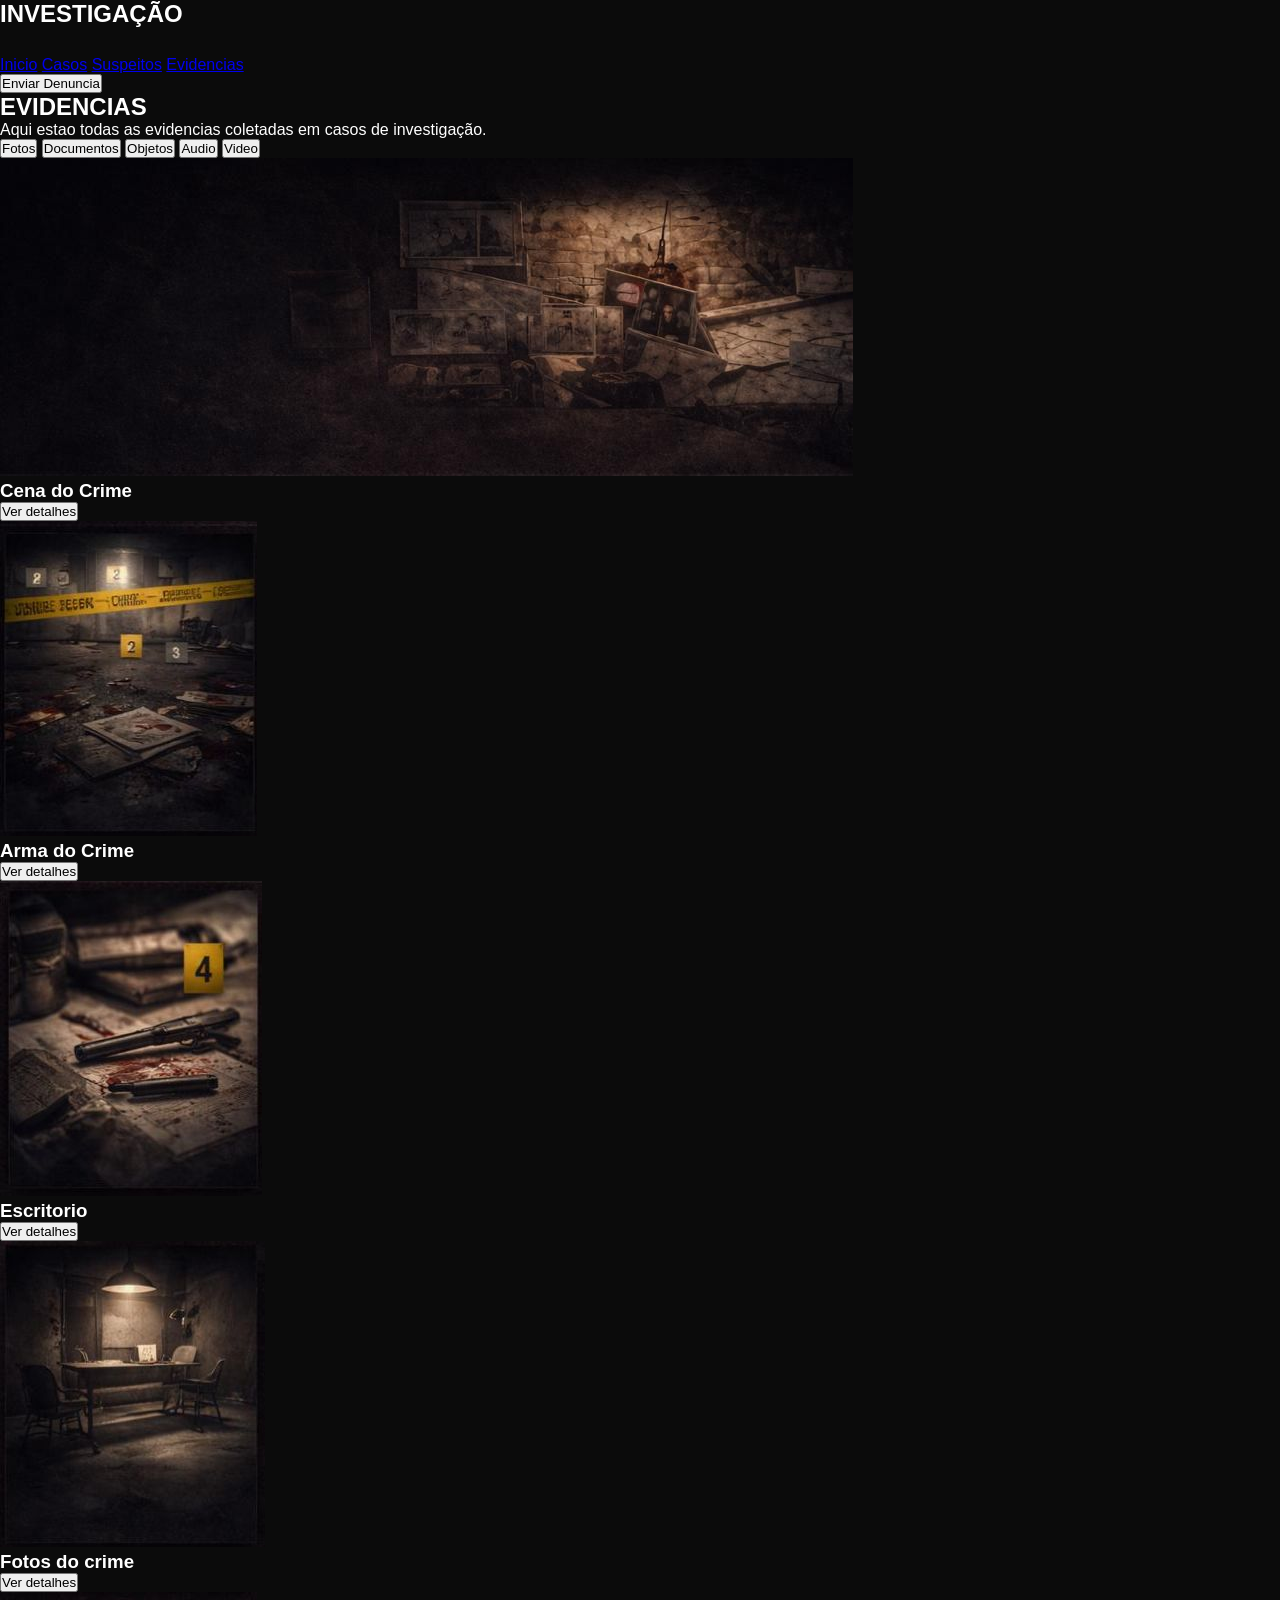
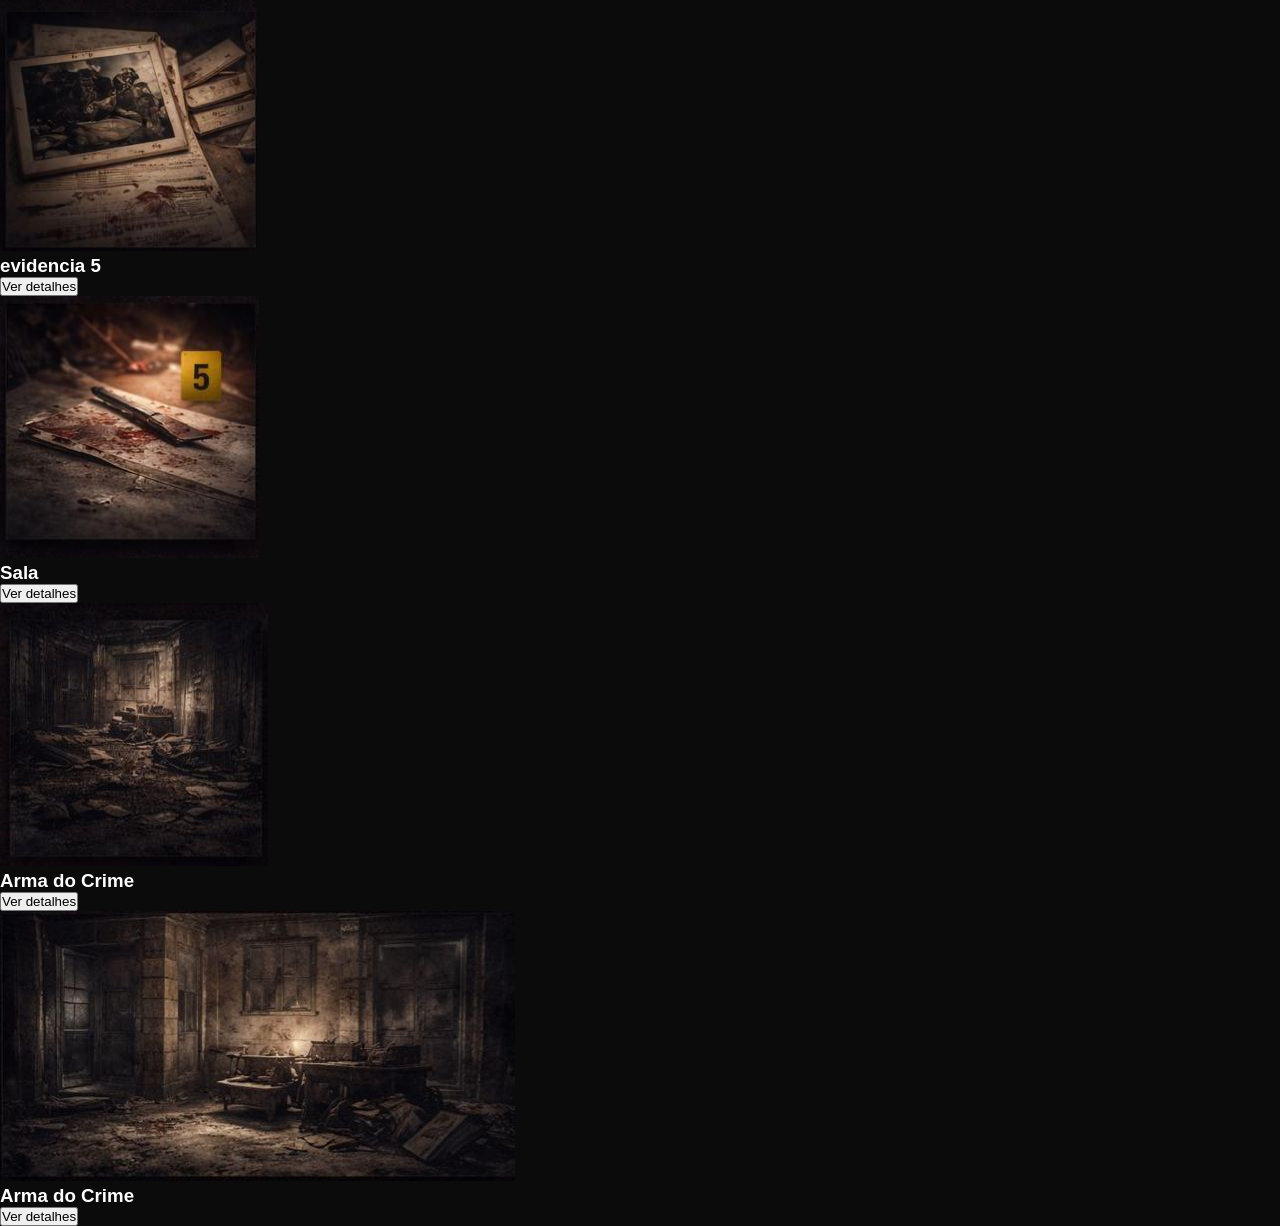
==== evidencia.html @ bacdf621 "." ====
<!DOCTYPE html>
<html lang="pt-br">
<head>
    <meta charset="UTF-8">
    <meta name="viewport" content="width=device-width, initial-scale=1.0">
    <title>Evidências</title>
    <link rel="stylesheet" href="style.css">
</head>
<body>  

    <header class="header">
        <h2> INVESTIGAÇÃO <span> <BR></BR></span></h2>
        <nav>
            <a href="#">Inicio</a>
            <a href="#"> Casos</a>
            <a href="#"> Suspeitos</a>
            <a href="#"> Evidencias</a>
        </nav>
        <button class="btn-topo">Enviar Denuncia</button>
    </header>

    <section class="hero">
        <div class="hero-content">
            <h1>EVIDENCIAS</h1>
            <p>Aqui estao todas as evidencias coletadas em casos de investigação.</p>
        </div>
    </section>

    <div class="filtros">
        <button class="active">Fotos</button>
        <button> Documentos</button>
        <button>Objetos</button>
        <button> Audio</button>
        <button> Video </button>
    </div>

    <section class="grid">

        <div class ="card">
            <img src="img1.png.jpeg">
            <h3> Cena do Crime</h3>
            <button> Ver detalhes</button>
        </div>

        <div class ="card">
            <img src="img2.png.jpeg">
            <h3> Arma do Crime</h3>
            <button> Ver detalhes</button>
        </div>

          <div class ="card">
            <img src="img3.png.jpeg">
            <h3>Escritorio</h3>
            <button> Ver detalhes</button>
        </div>

        <div class ="card">
            <img src="img4.png.jpeg">
            <h3> Fotos do crime</h3>
            <button> Ver detalhes</button>
        </div>

        <div class ="card">
            <img src="img5.png.jpeg">
            <h3> evidencia 5</h3>
            <button> Ver detalhes</button>
        </div>

        <div class ="card">
            <img src="img6.png.jpeg">
            <h3> Sala</h3>
            <button> Ver detalhes</button>
        </div>
    
          <div class ="card">
            <img src="img7.png.jpeg">
            <h3> Arma do Crime</h3>
            <button> Ver detalhes</button>
        </div>

        <div class ="card">
            <img src="img8.png.jpeg">
            <h3> Arma do Crime</h3>
            <button> Ver detalhes</button>
        </div>
    </section>
---- style.css ----
* {
    margin: 0;
    padding: 0;
    box-sizing: border-box;
}

body {
    background: #0b0b0b;
    color: #fff;
    font-family: 'Inter', sans-serif;
}

.navbar {
    display: flex;
    justify-content: space-between;
    align-items: center;
    padding: 15px 40px;
    background: rgba(15, 15, 15, 0.9);
    backdrop-filter: blur(5px);
    position: sticky;
    top: 0;
    z-index: 100;
}

.logo {
    font-family: 'Bebas Neue', sans-serif;
    font-size: 26px;
    letter-spacing: 1px;
}

.menu a {
    margin-left: 20px;
    text-decoration: none;
    color: #ccc;
    transition: 0.3s;
    font-weight: 500;
}

.menu a:hover {
    color: red;
}

.casos-section {
    padding: 50px 40px;
}

.titulo-secao {
    font-family: 'Bebas Neue', sans-serif;
    font-size: 42px;
    margin-bottom: 30px;
    letter-spacing: 2px;
}

.casos-grid {
    display: grid;
    grid-template-columns: repeat(auto-fit, minmax(300px, 1fr));
    gap: 25px;
    margin-bottom: 30px;
}

.caso-card {
    background: linear-gradient(180deg, #1a1a1a, #111);
    border-radius: 12px;
    overflow: hidden;
    box-shadow: 0 0 20px rgba(0,0,0,0.6);
    transition: 0.4s;
    position: relative;
}

.caso-card:hover {
    transform: translateY(-10px) scale(1.02);
    box-shadow: 0 0 25px rgba(255, 0, 0, 0.2);
}

.caso-card img {
    width: 100%;
    height: 180px;
    object-fit: cover;
}

.caso-info {
    padding: 15px;
}

.caso-info h3 {
    font-family: 'Bebas Neue', sans-serif;
    font-size: 22px;
    margin-bottom: 10px;
    letter-spacing: 1px;
}

.caso-info p {
    font-size: 14px;
    color: #aaa;
    margin-bottom: 15px;
}

.botoes {
    display: flex;
    gap: 10px;
}

.btn {
    flex: 1;
    text-align: center;
    padding: 10px;
    background: linear-gradient(135deg, #ff0000, #a80000);
    color: white;
    text-decoration: none;
    border-radius: 5px;
    font-size: 13px;
    font-family: 'Bebas Neue', sans-serif;
    letter-spacing: 1px;
    transition: 0.3s;
}

.btn:hover {
    transform: scale(1.05);
    background: linear-gradient(135deg, #ff1a1a, #800000);
}

.secundario {
    background: #222;
}

.secundario:hover {
    background: #333;
}

.footer-bottom {
    text-align: center;
    padding: 20px;
    background: #111;
    color: #777;
    font-size: 14px;
}

.caso-card {
    opacity: 0;
    transform: translateY(20px);
    animation: aparecer 0.6s forwards;
}

.caso-card:nth-child(2) {
    animation-delay: 0.2s;
}

.form-container {
    display: flex;
    justify-content: center;
}

.formulario {
    background: linear-gradient(180deg, #1a1a1a, #111);
    padding: 30px;
    border-radius: 12px;
    width: 100%;
    max-width: 500px;
    box-shadow: 0 0 20px rgba(0,0,0,0.6);
    animation: aparecer 0.6s forwards;
}

.input-grupo {
    display: flex;
    flex-direction: column;
    margin-bottom: 20px;
}

.input-grupo label {
    margin-bottom: 5px;
    font-size: 14px;
    color: #ccc;
}

.input-grupo input,
.input-grupo select,
.input-grupo textarea {
    padding: 12px;
    background: #0e0e0e;
    border: 1px solid #222;
    color: white;
    border-radius: 5px;
    font-family: 'Inter', sans-serif;
    transition: 0.3s;
}

.input-grupo input:focus,
.input-grupo select:focus,
.input-grupo textarea:focus {
    outline: none;
    border: 1px solid red;
    box-shadow: 0 0 5px rgba(255,0,0,0.3);
}

textarea {
    resize: none;
    height: 120px;
}

.formulario .btn {
    width: 100%;
    margin-top: 10px;
}

.subtitulo {
    color: #aaa;
    margin-bottom: 30px;
    max-width: 500px;
}

@keyframes aparecer {
    to {
        opacity: 1;
        transform: translateY(0);
    }
}

@media (max-width: 768px) {
    .navbar {
        flex-direction: column;
        gap: 10px;
    }

    .menu {
        display: flex;
        flex-wrap: wrap;
        justify-content: center;
    }

    .casos-section {
        padding: 30px 20px;
    }

      .casos-grid {
        grid-template-columns: 1fr;
    }
}
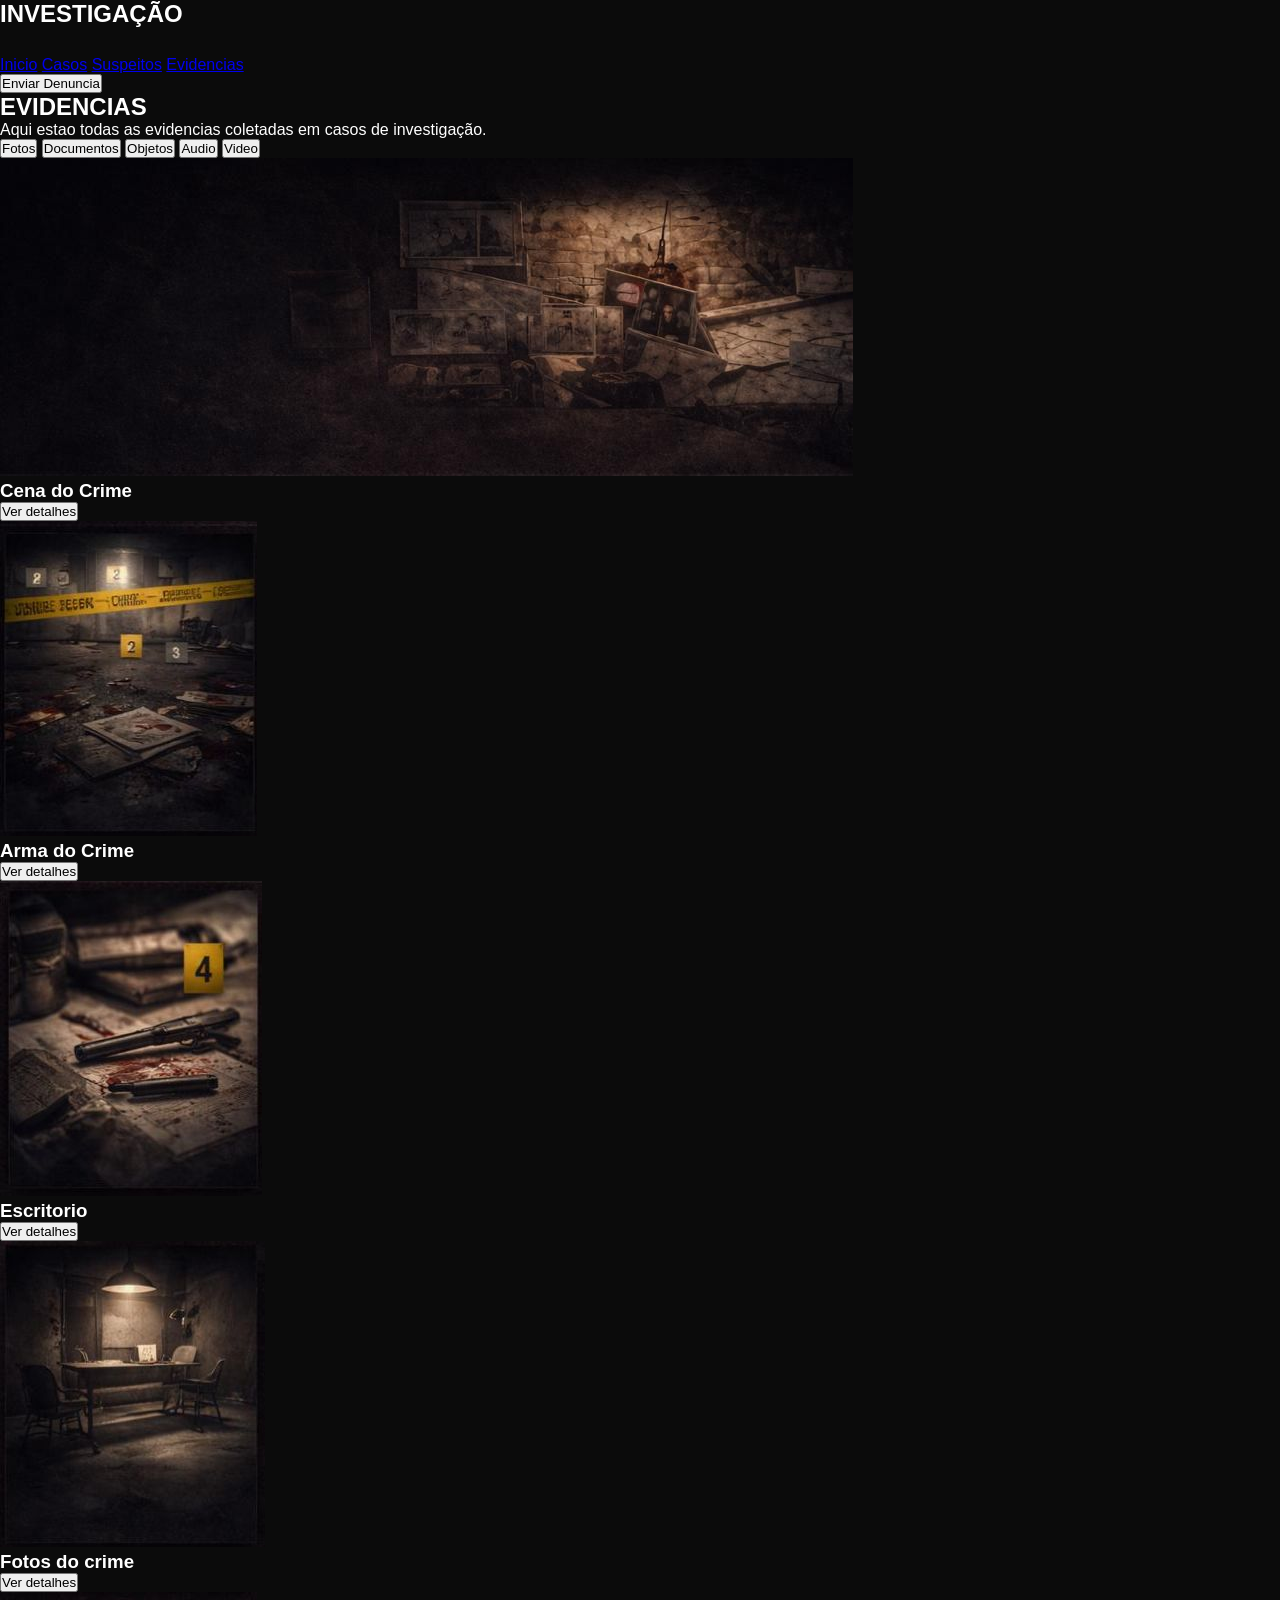
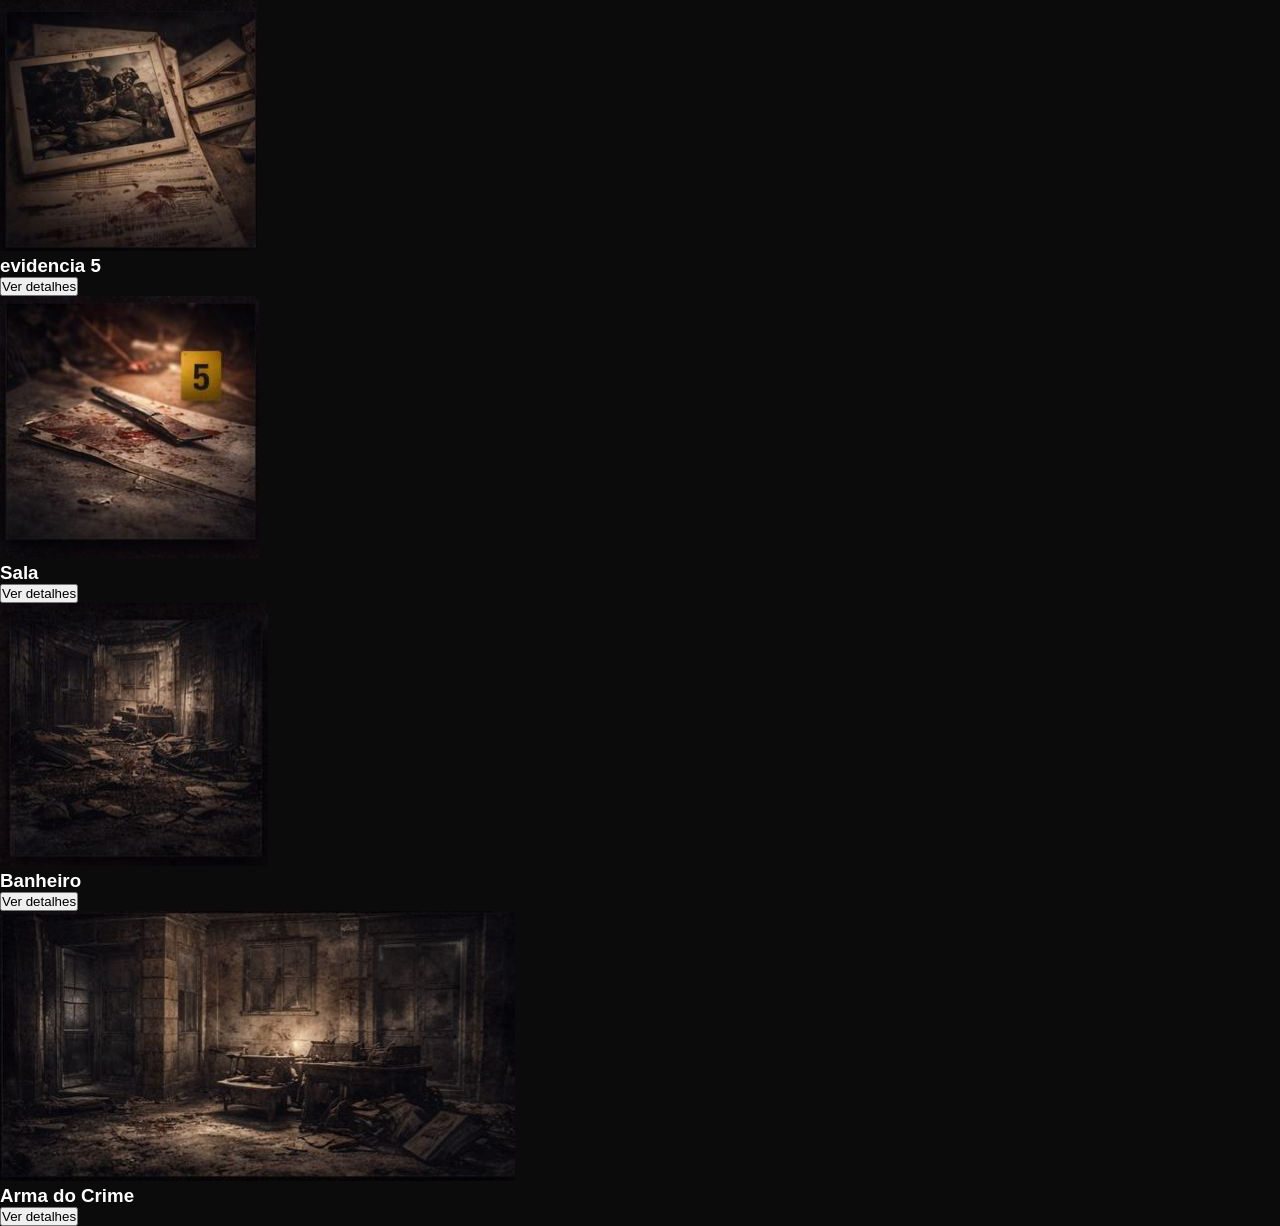
==== commit 0915a901: "." ====
--- a/evidencia.html
+++ b/evidencia.html
@@ -74,7 +74,7 @@
     
           <div class ="card">
             <img src="img7.png.jpeg">
-            <h3> Arma do Crime</h3>
+            <h3> Banheiro</h3>
             <button> Ver detalhes</button>
         </div>
 
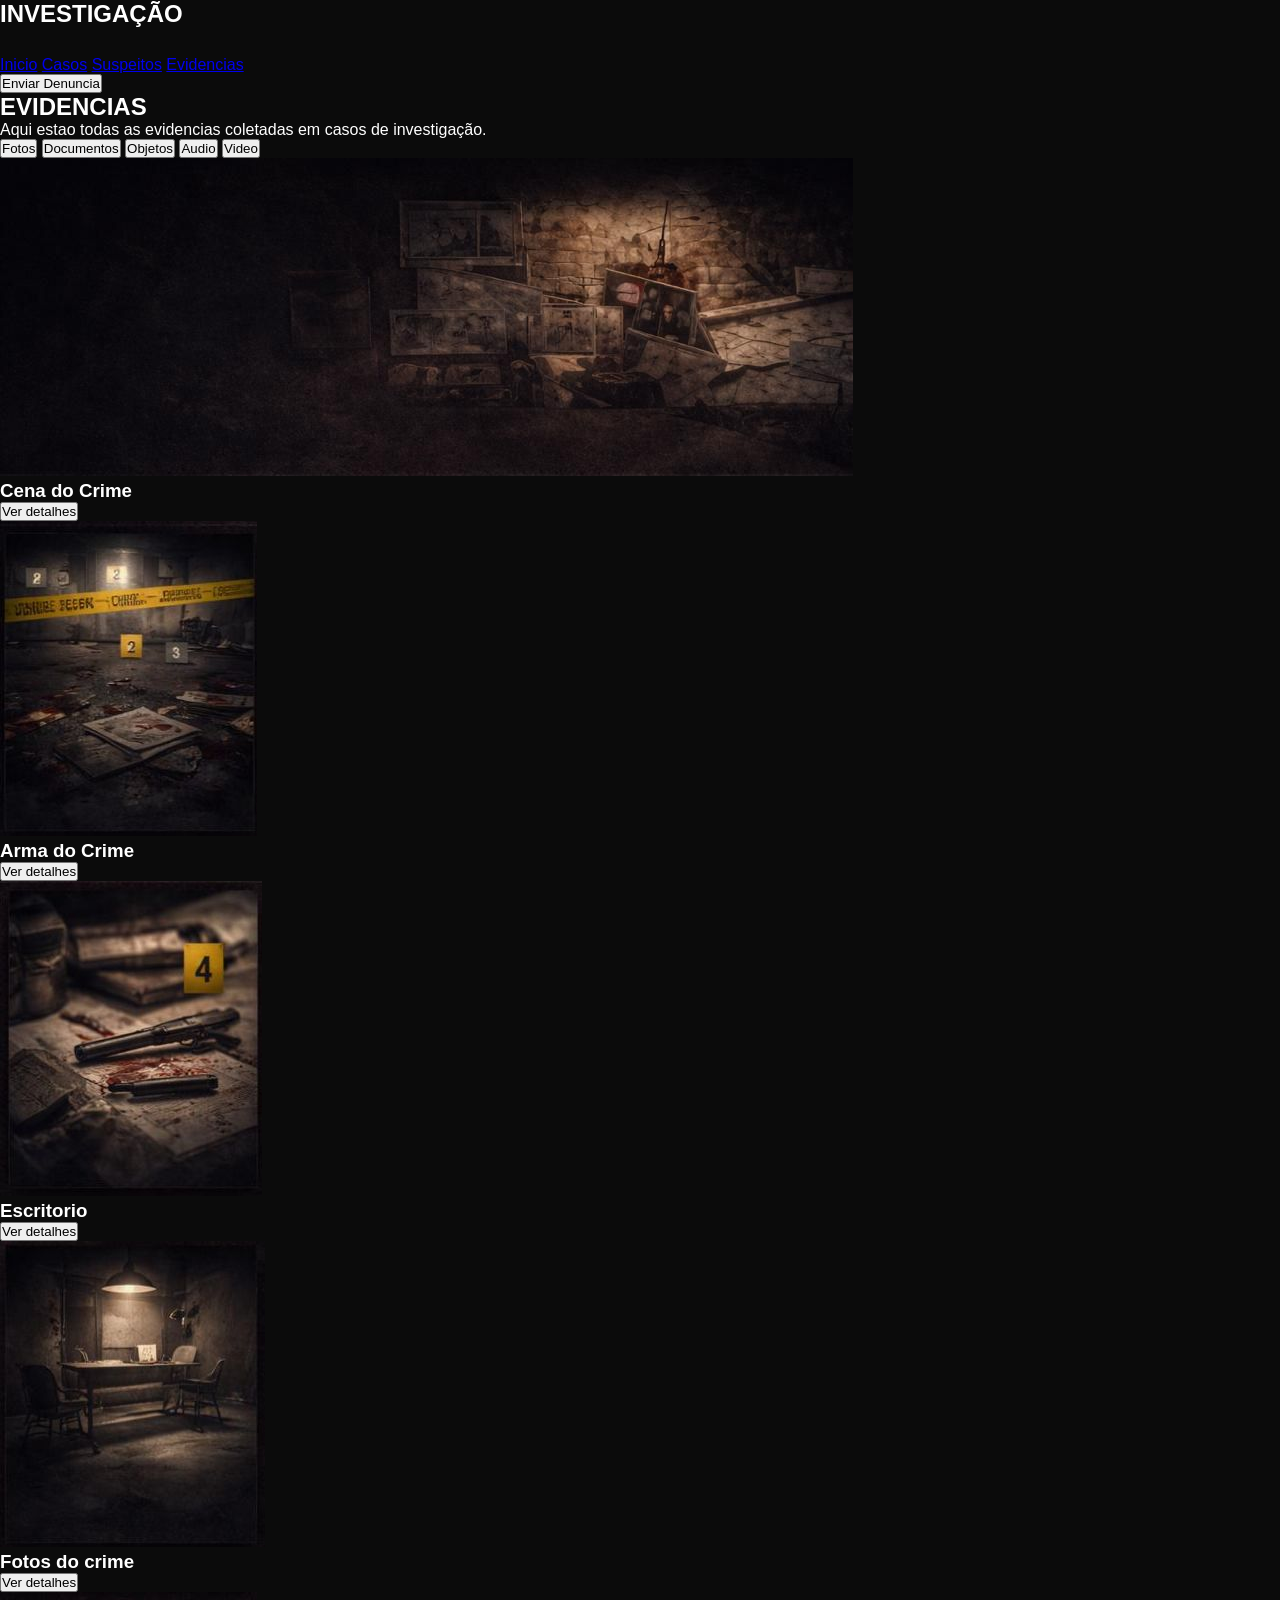
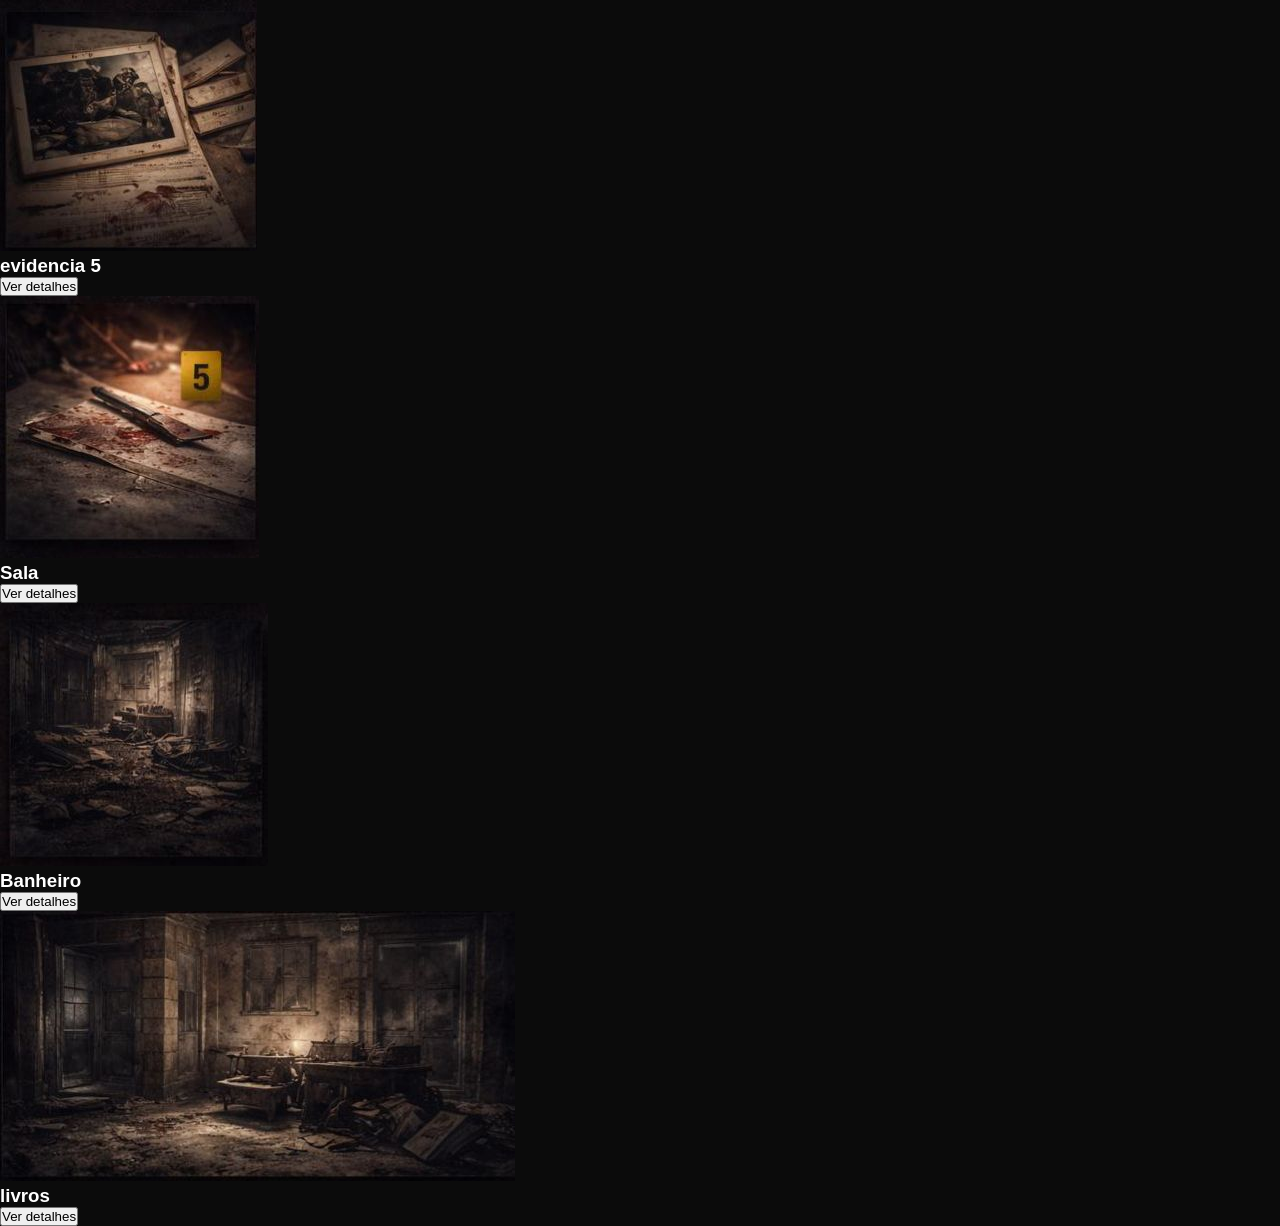
==== commit a98eecc3: "." ====
--- a/evidencia.html
+++ b/evidencia.html
@@ -80,7 +80,7 @@
 
         <div class ="card">
             <img src="img8.png.jpeg">
-            <h3> Arma do Crime</h3>
+            <h3>livros</h3>
             <button> Ver detalhes</button>
         </div>
     </section>
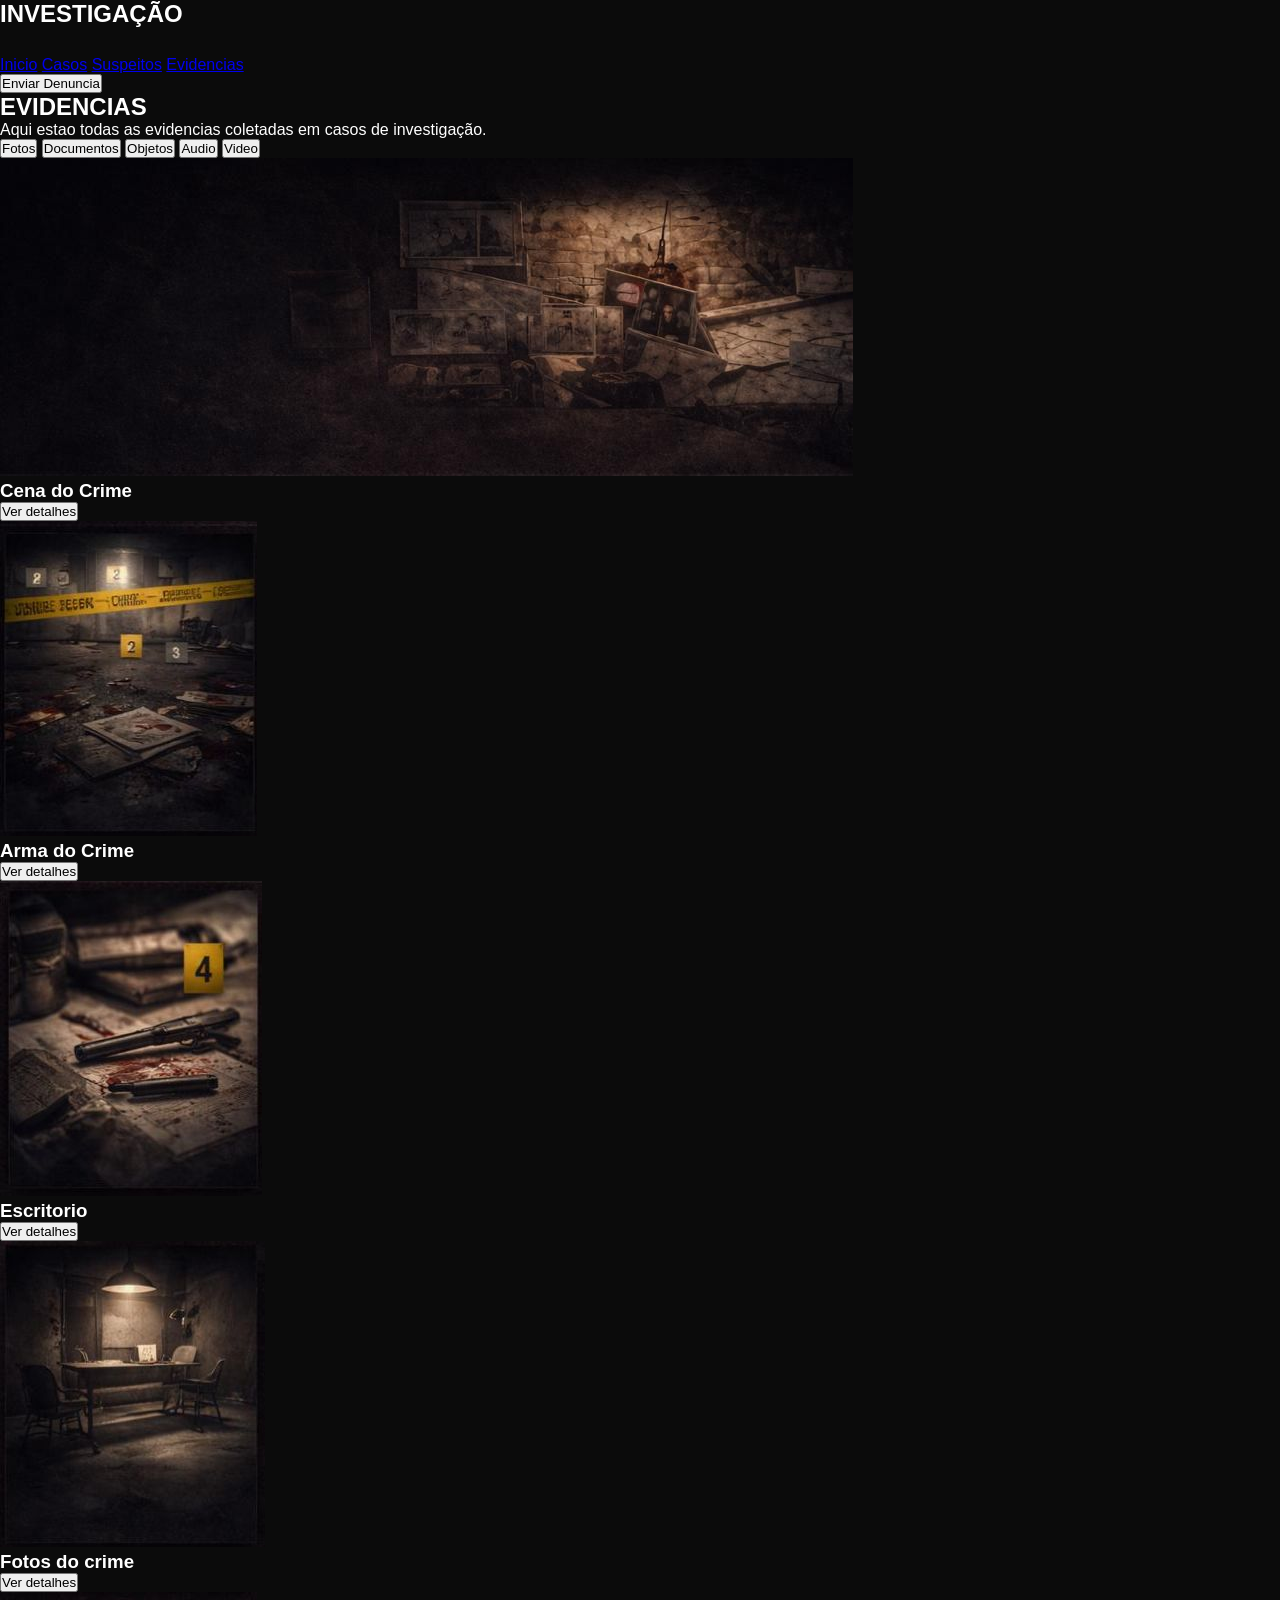
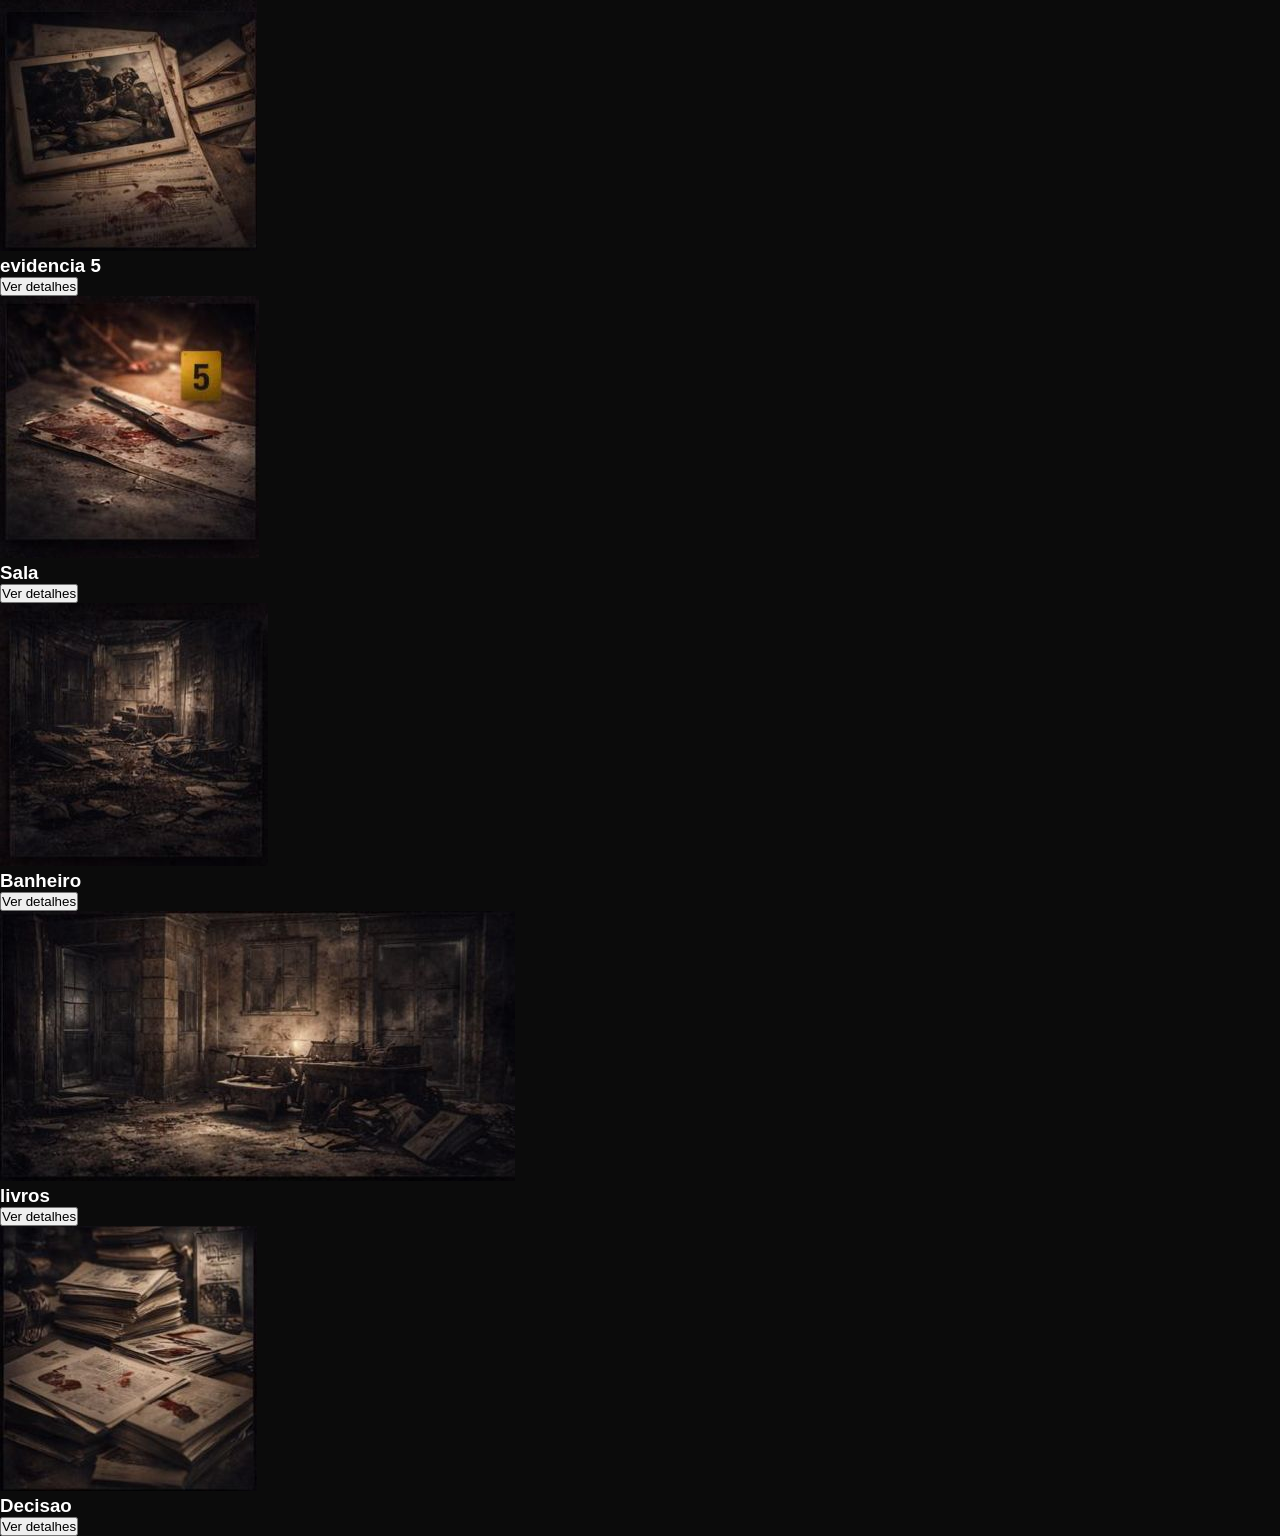
==== commit 0e7d84ee: "." ====
--- a/evidencia.html
+++ b/evidencia.html
@@ -83,4 +83,10 @@
             <h3>livros</h3>
             <button> Ver detalhes</button>
         </div>
+        
+        <div class ="card">
+            <img src="img9.png.jpeg">
+            <h3> Decisao</h3>
+            <button> Ver detalhes</button>
+        </div>
     </section>
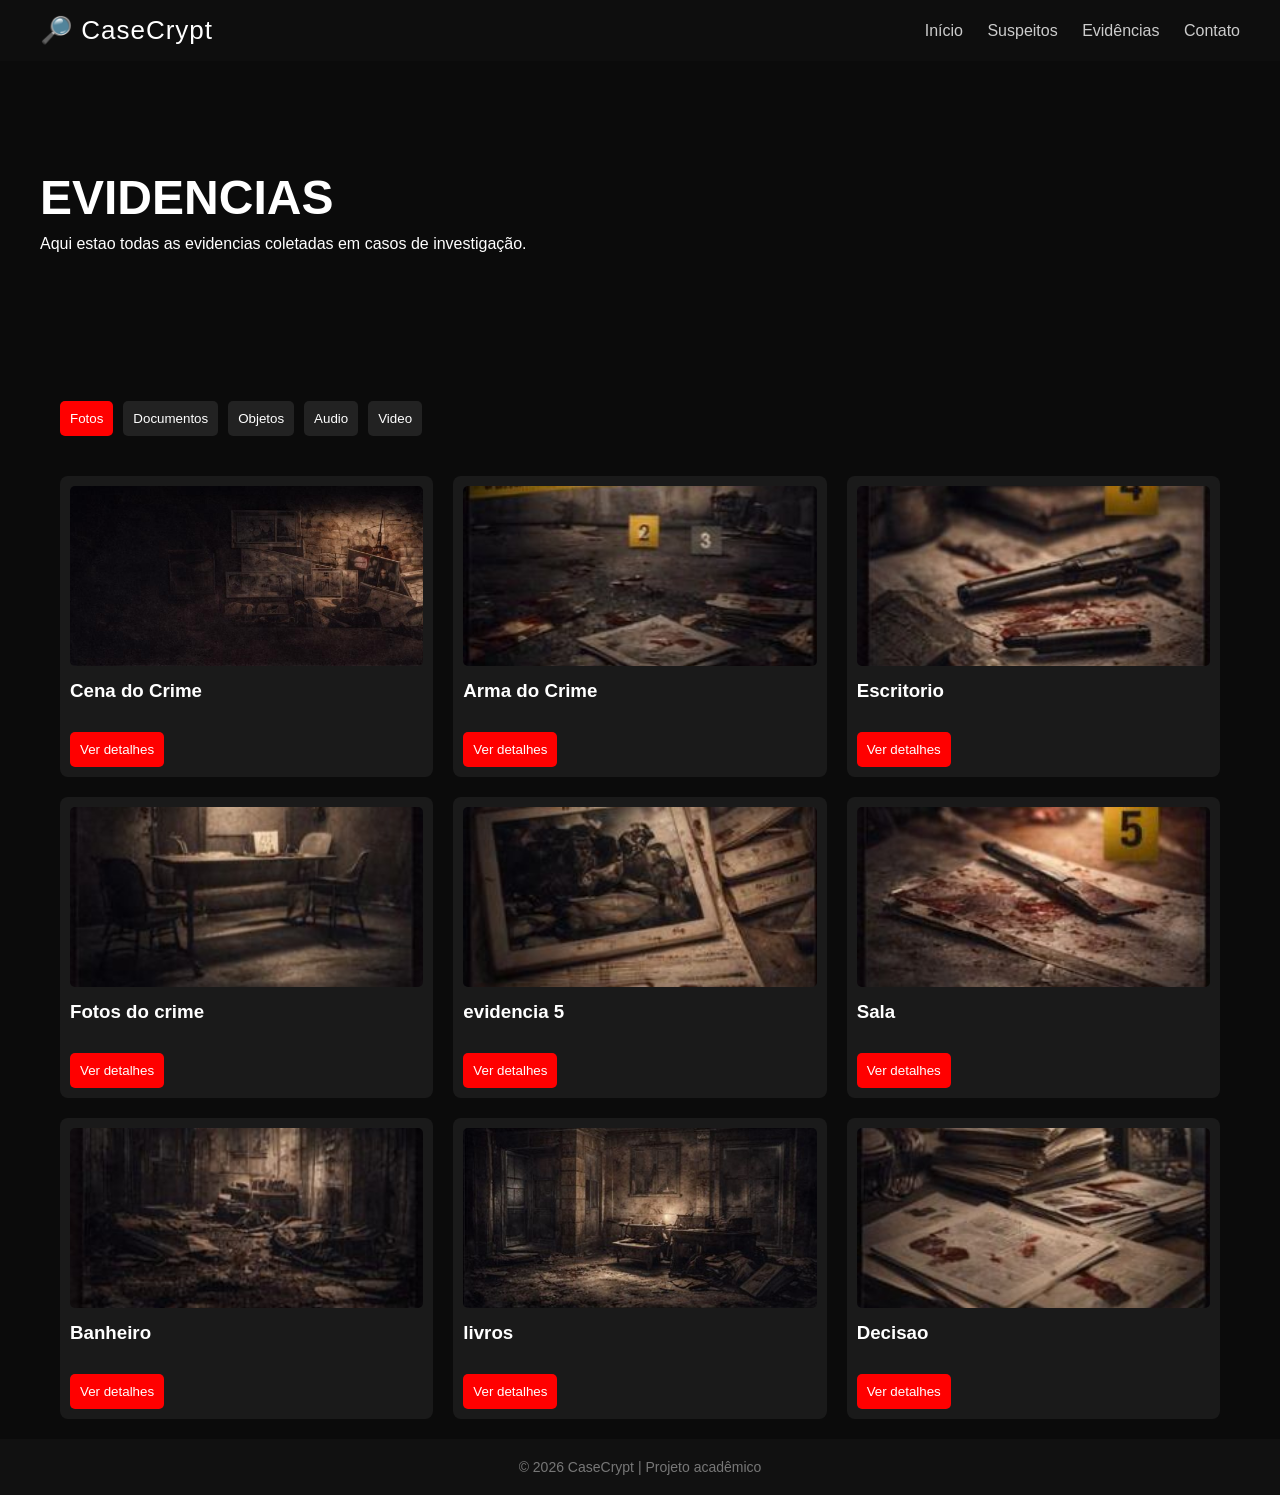
==== commit abaec25e: "modificaçoes gaby" ====
--- a/evidencia.html
+++ b/evidencia.html
@@ -8,15 +8,15 @@
 </head>
 <body>  
 
-    <header class="header">
-        <h2> INVESTIGAÇÃO <span> <BR></BR></span></h2>
-        <nav>
-            <a href="#">Inicio</a>
-            <a href="#"> Casos</a>
-            <a href="#"> Suspeitos</a>
-            <a href="#"> Evidencias</a>
+    <header class="navbar">
+        <div class="logo">🔎 CaseCrypt</div>
+
+        <nav class="menu">
+            <a href="index.html">Início</a>
+            <a href="suspeito.html">Suspeitos</a>
+            <a href="evidencia.html">Evidências</a>
+            <a href="forms.html">Contato</a>
         </nav>
-        <button class="btn-topo">Enviar Denuncia</button>
     </header>
 
     <section class="hero">
@@ -89,4 +89,11 @@
             <h3> Decisao</h3>
             <button> Ver detalhes</button>
         </div>
-    </section>+    </section>
+
+     <footer class="footer-bottom">
+        <p>© 2026 CaseCrypt | Projeto acadêmico</p>
+    </footer>
+
+</body>
+</html>
--- a/style.css
+++ b/style.css
@@ -208,6 +208,181 @@
     max-width: 500px;
 }
 
+.suspeitos-grid {
+    display: grid;
+    grid-template-columns: repeat(auto-fit, minmax(250px, 280px));
+    justify-content: center;
+    gap: 40px;
+}
+
+.suspeito-card {
+    background: linear-gradient(180deg, #1a1a1a, #111);
+    border-radius: 12px;
+    overflow: hidden;
+    transition: 0.4s;
+    box-shadow: 0 0 20px rgba(0,0,0,0.6);
+}
+
+.suspeito-card:hover {
+    transform: translateY(-10px) scale(1.03);
+    box-shadow: 0 0 25px rgba(255, 0, 0, 0.2);
+}
+
+.suspeito-card img {
+    width: 100%;
+    height: 260px;
+    object-fit: cover;
+    filter: brightness(0.8);
+}
+
+.suspeito-info {
+    padding: 15px;
+}
+
+.suspeito-info h3 {
+    font-family: 'Bebas Neue', sans-serif;
+    font-size: 22px;
+    margin-bottom: 10px;
+}
+
+.suspeito-info p {
+    font-size: 14px;
+    color: #aaa;
+    margin-bottom: 15px;
+}
+
+.suspeito-info .btn {
+    width: 100%;
+}
+
+* {
+    margin: 0;
+    padding: 0;
+    box-sizing: border-box;
+}
+
+.banner {
+    position: relative;
+    height: 100vh;
+    overflow: hidden;
+}
+
+.bg {
+    position: absolute;
+    width: 100%;
+    height: 100%;
+    object-fit: cover;
+}
+
+.overlay {
+    position: absolute;
+    top: 0;
+    left: 0;
+    width: 100%;
+    height: 100%;
+
+    background: rgba(0,0,0,0.6);
+
+    display: flex;
+    align-items: center;
+}
+
+.content {
+    color: white;
+    max-width: 600px;
+    margin-left: 80px;
+}
+
+.content h1 {
+    font-size: 48px;
+    margin-bottom: 20px;
+}
+
+.content p {
+    font-size: 18px;
+    margin-bottom: 10px;
+}
+
+button {
+    margin-top: 20px;
+    padding: 12px 25px;
+    background-color: #c62828;
+    color: white;
+    border: none;
+    border-radius: 5px;
+    cursor: pointer;
+}
+
+button:hover {
+    background-color: #a61b1b;
+}
+
+  .hero {
+    height: 300px;
+    background: url('banner.png') center/cover;
+    display: flex;
+    align-items: center;
+    padding: 40px;
+    }
+
+    .hero-content h1 {
+    font-size: 48px;
+    }
+
+    .hero-content p {
+    margin-top: 10px;
+    }
+
+    .filtros {
+    display: flex;
+    gap: 10px;
+    padding: 20px 60px;
+    }
+
+    .filtros button {
+    padding: 10px;
+    background: #222;
+    border: none;
+    color: white;
+    cursor: pointer;
+    }
+
+    .filtros .active {
+    background: red;
+    }
+
+    .grid {
+    display: grid;
+    grid-template-columns: repeat(3, 1fr);
+    gap: 20px;
+    padding: 20px 60px;
+    }
+
+    .card {
+    background: #1a1a1a;
+    padding: 10px;
+    border-radius: 8px;
+    }
+    .card img {
+    width: 100%;
+    height: 180px;
+    object-fit: cover;
+    border-radius: 5px;
+    }
+
+    .card h3 {
+    margin: 10px 0;
+    }
+
+    .card button {
+    background: red;
+    border: none;
+    padding: 10px;
+    color: white;
+    cursor: pointer;
+    }
+
+
 @keyframes aparecer {
     to {
         opacity: 1;
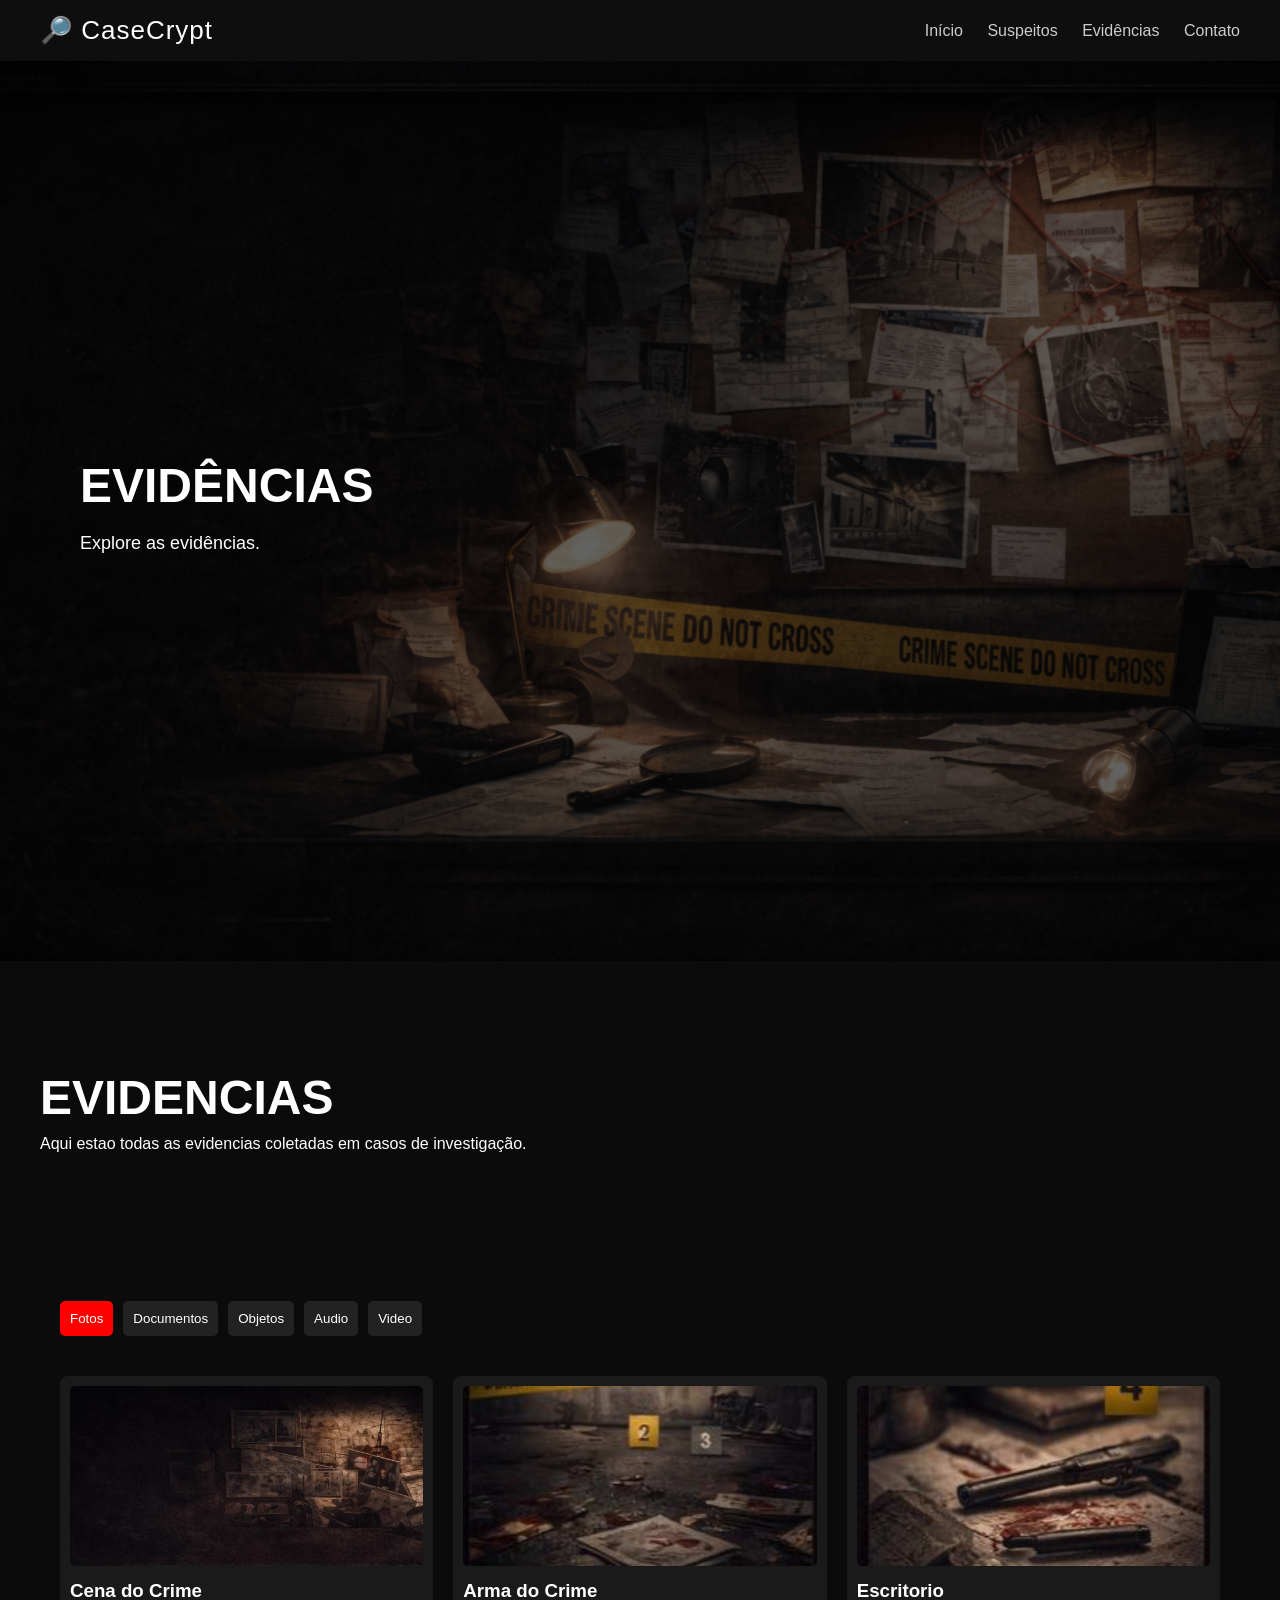
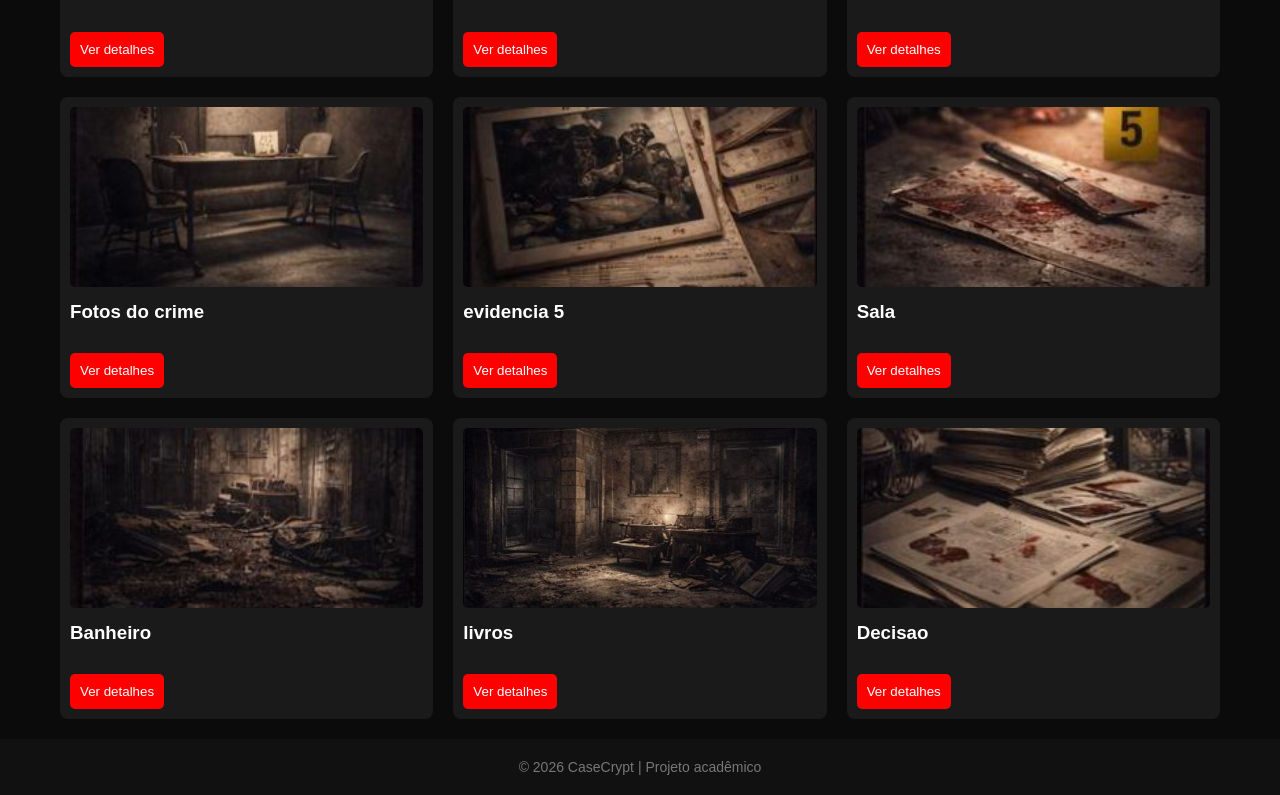
==== commit 9fa69f07: "MUDANÇAS" ====
--- a/evidencia.html
+++ b/evidencia.html
@@ -18,6 +18,19 @@
             <a href="forms.html">Contato</a>
         </nav>
     </header>
+
+    <section class="banner">
+
+    <img src="imagem-principal.png" class="bg">
+
+    <div class="overlay">
+        <div class="content">
+            <h1>EVIDÊNCIAS</h1>
+            <p>Explore as evidências.</p>
+        </div>
+    </div>
+
+</section>
 
     <section class="hero">
         <div class="hero-content">
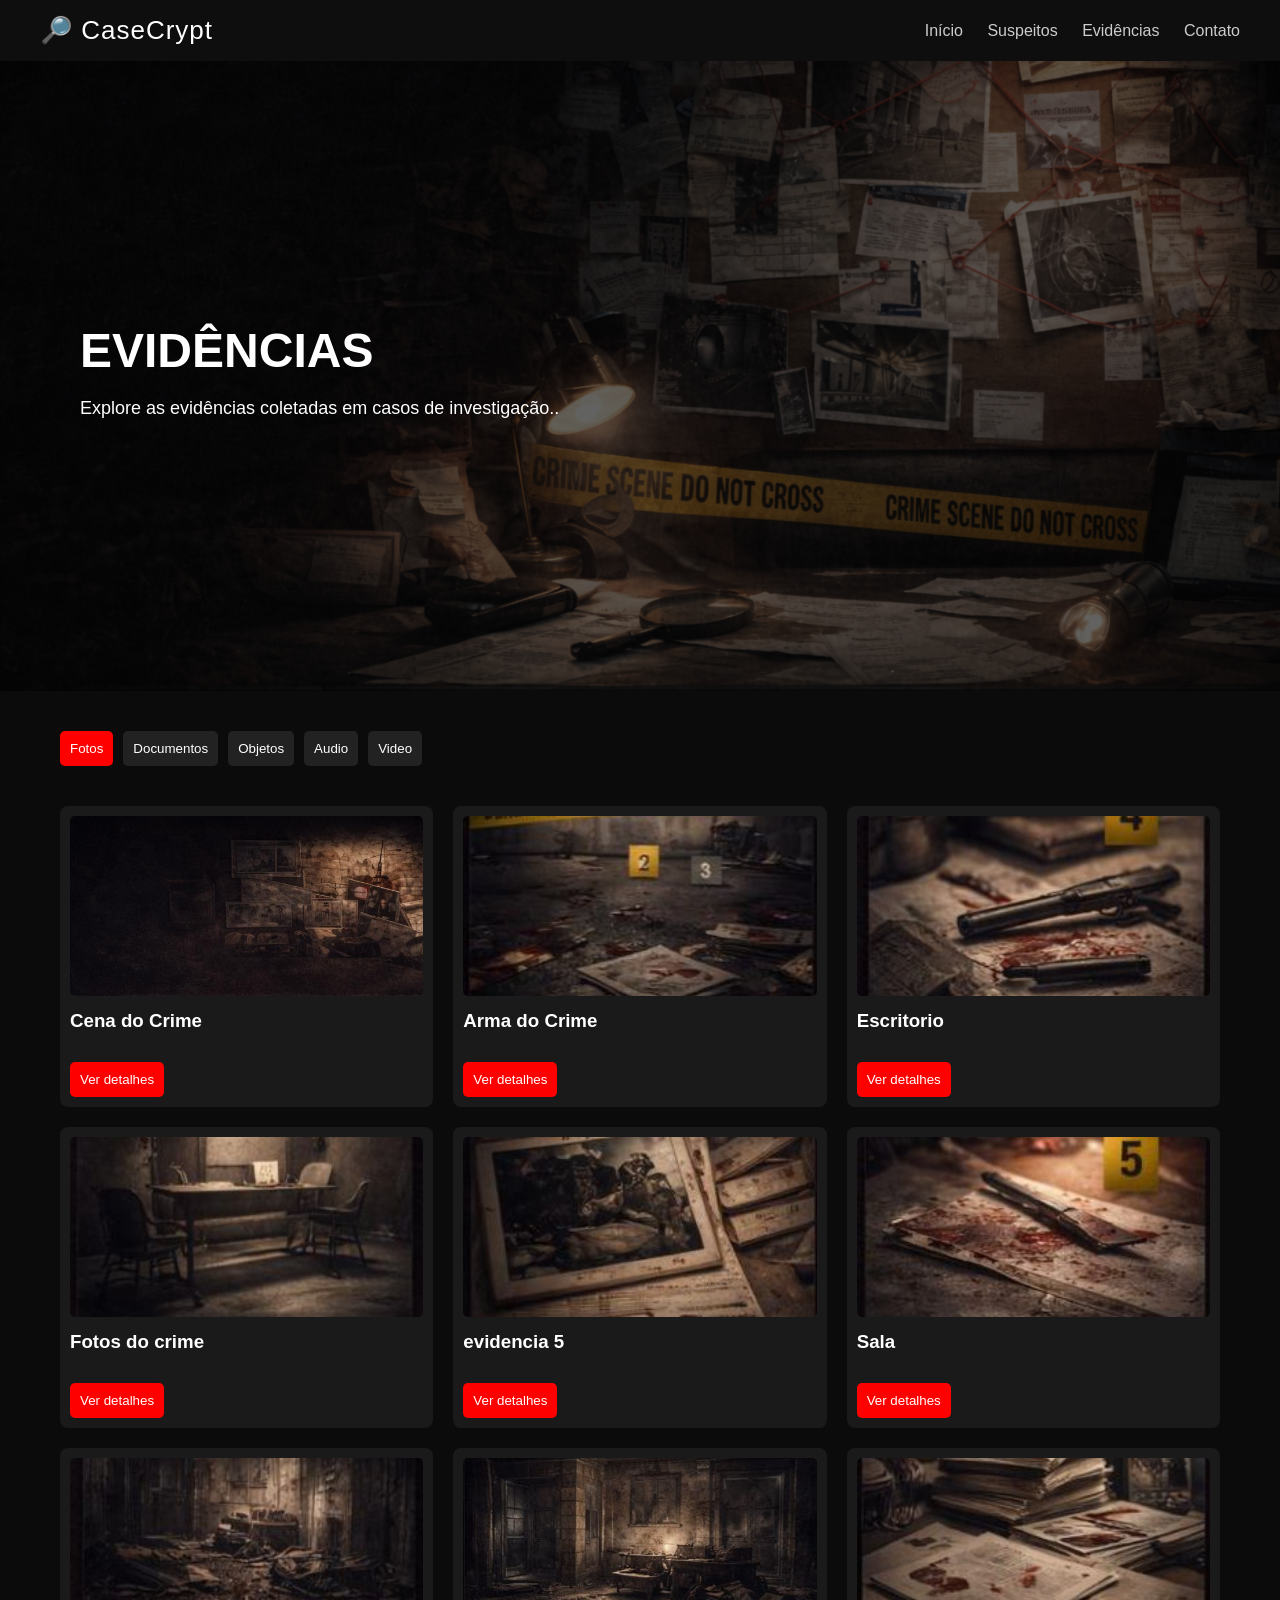
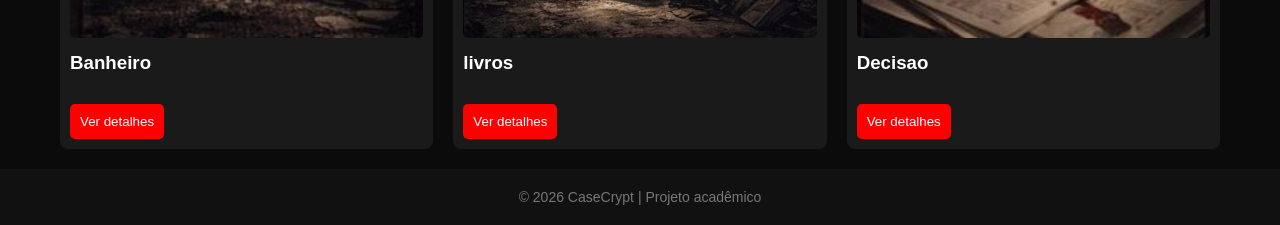
==== commit d4c445a7: "MODIFICAÇÕES" ====
--- a/evidencia.html
+++ b/evidencia.html
@@ -26,18 +26,11 @@
     <div class="overlay">
         <div class="content">
             <h1>EVIDÊNCIAS</h1>
-            <p>Explore as evidências.</p>
+            <p>Explore as evidências coletadas em casos de investigação..</p>
         </div>
     </div>
 
 </section>
-
-    <section class="hero">
-        <div class="hero-content">
-            <h1>EVIDENCIAS</h1>
-            <p>Aqui estao todas as evidencias coletadas em casos de investigação.</p>
-        </div>
-    </section>
 
     <div class="filtros">
         <button class="active">Fotos</button>
--- a/style.css
+++ b/style.css
@@ -263,7 +263,7 @@
 
 .banner {
     position: relative;
-    height: 100vh;
+    height: 70vh;
     overflow: hidden;
 }
 
@@ -316,22 +316,6 @@
 button:hover {
     background-color: #a61b1b;
 }
-
-  .hero {
-    height: 300px;
-    background: url('banner.png') center/cover;
-    display: flex;
-    align-items: center;
-    padding: 40px;
-    }
-
-    .hero-content h1 {
-    font-size: 48px;
-    }
-
-    .hero-content p {
-    margin-top: 10px;
-    }
 
     .filtros {
     display: flex;
